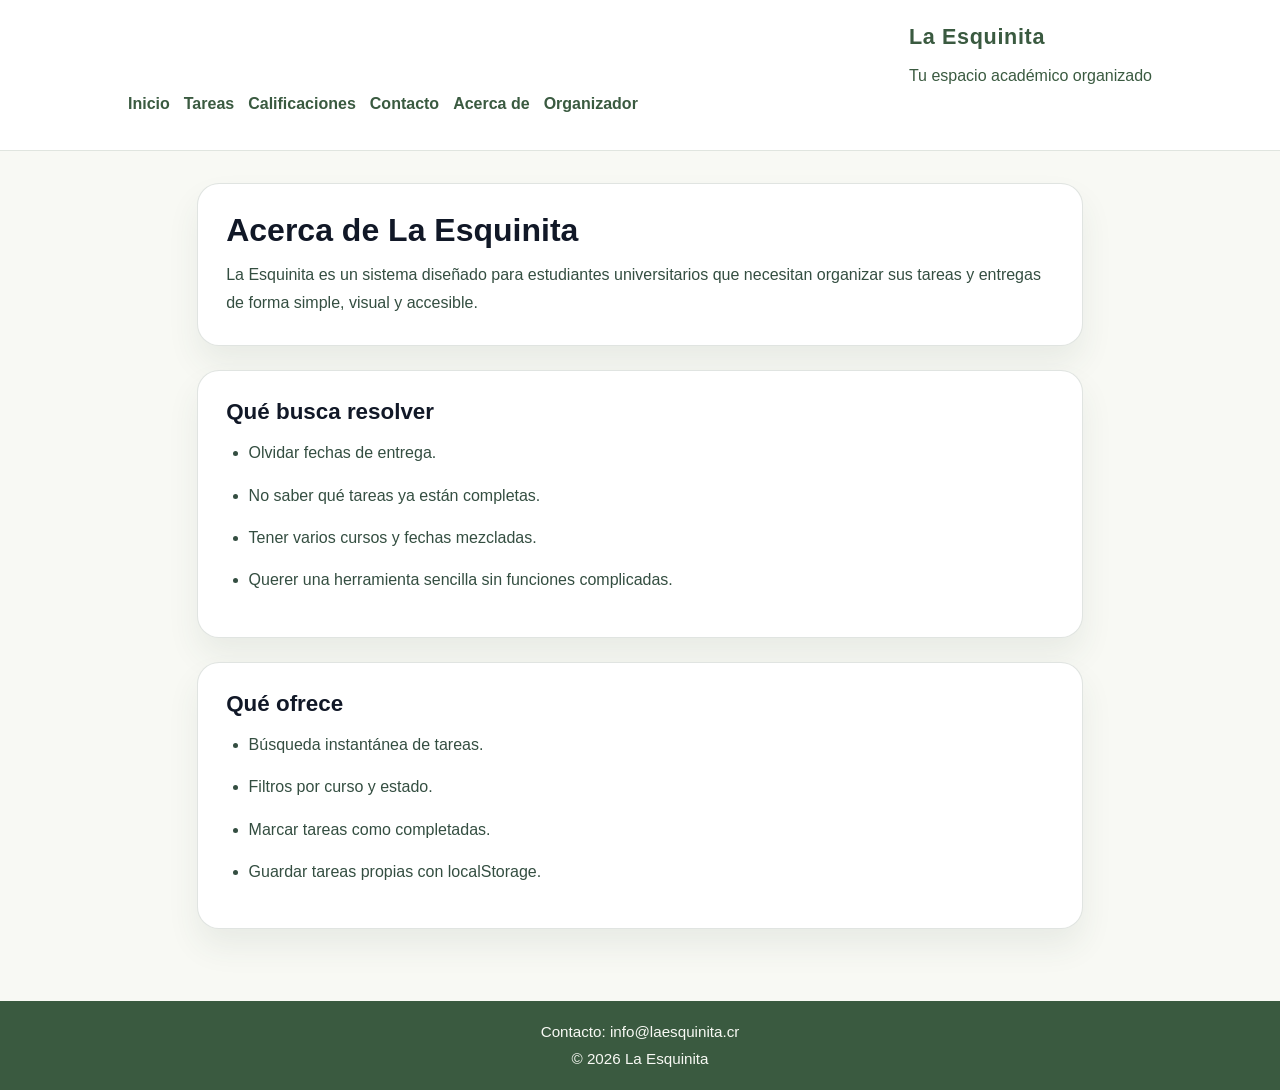
==== acerca.html @ f90dedf3 "Agregar las páginas principales y los estilos para el proyecto La Esquinita, incluyendo secciones de" ====
<!DOCTYPE html>
<html lang="es">
<head>
    <meta charset="UTF-8">
    <meta name="viewport" content="width=device-width, initial-scale=1.0">
    <meta name="description" content="Acerca de La Esquinita, sistema de organización de tareas universitarias." />
    <link rel="stylesheet" href="styles.css">
    <title>La Esquinita | Acerca de</title>
</head>
<body>
    <header>
        <div class="container">
        <div class="brand-header">
            <div class="brand-logo" aria-hidden="true"></div>
            <div>
                <p class="brand-name"><strong>La Esquinita</strong></p>
                <p class="brand-tagline">Tu espacio académico organizado</p>
            </div>
        </div>
        <nav>
            <ul>
                <li><a href="index.html">Inicio</a></li>
                <li><a href="tareas.html">Tareas</a></li>
                <li><a href="calificaciones.html">Calificaciones</a></li>
                <li><a href="contacto.html">Contacto</a></li>
                <li><a href="acerca.html">Acerca de</a></li>
                <li><a href="eventos.html">Organizador</a></li>
            </ul>
        </nav>
        </div>
    </header>

    <main>
        <div class="container">
        <section>
            <h1>Acerca de La Esquinita</h1>
            <p>La Esquinita es un sistema diseñado para estudiantes universitarios que necesitan organizar sus tareas y entregas de forma simple, visual y accesible.</p>
        </section>

        <section>
            <h2>Qué busca resolver</h2>
            <ul>
                <li>Olvidar fechas de entrega.</li>
                <li>No saber qué tareas ya están completas.</li>
                <li>Tener varios cursos y fechas mezcladas.</li>
                <li>Querer una herramienta sencilla sin funciones complicadas.</li>
            </ul>
        </section>

        <section>
            <h2>Qué ofrece</h2>
            <ul>
                <li>Búsqueda instantánea de tareas.</li>
                <li>Filtros por curso y estado.</li>
                <li>Marcar tareas como completadas.</li>
                <li>Guardar tareas propias con localStorage.</li>
            </ul>
        </section>
        </div>
    </main>

    <footer>
        <p>Contacto: info@laesquinita.cr</p>
        <p>© 2026 La Esquinita</p>
    </footer>
</body>
</html>
---- styles.css ----
/* Estilos generales para La Esquinita */
:root {
    color-scheme: light;
    font-family: 'Poppins', sans-serif;
    font-size: 16px;
    background-color: #F8F9F4;
    color: #344E41;
    --bg: #F8F9F4;
    --primary: #A3B18A;
    --primary-dark: #588157;
    --primary-deep: #3A5A40;
    --card: #DAD7CD;
    --accent: #BC6C25;
    --text: #344E41;
    --muted: #6D7A66;
}

* {
    box-sizing: border-box;
}

body {
    margin: 0;
    padding: 0;
    background: var(--bg);
    color: var(--text);
}

.container {
    width: min(1024px, 90%);
    margin: 0 auto;
}

header {
    background: #FFFFFF;
    color: var(--primary-deep);
    padding: 18px 0;
    border-bottom: 1px solid rgba(86, 112, 80, 0.18);
}

main {
    padding: 32px 0 48px;
}

header p {
    margin: 0;
}

.brand-header {
    display: flex;
    align-items: center;
    gap: 16px;
    justify-content: space-between;
    flex-wrap: wrap;
}

.brand-logo {
    width: 70px;
    height: 70px;
    border-radius: 22px;
    background: linear-gradient(180deg, var(--brand-base), #3f5f46);
    box-shadow: inset 0 0 0 3px rgba(255,255,255,0.35);
    position: relative;
    flex-shrink: 0;
}

.brand-logo::before,
.brand-logo::after {
    content: "";
    position: absolute;
    border-radius: 999px;
    background: var(--brand-warm);
}

.brand-logo::before {
    width: 36px;
    height: 36px;
    left: 12px;
    top: 14px;
}

.brand-logo::after {
    width: 18px;
    height: 18px;
    right: 10px;
    bottom: 10px;
}

.brand-name {
    font-size: 1.35rem;
    letter-spacing: 0.03em;
    margin-bottom: 6px;
}

.brand-tagline {
    color: var(--brand-accent);
    margin-top: 0;
}

nav ul {
    display: flex;
    flex-wrap: wrap;
    gap: 14px;
    padding: 0;
    margin: 0;
    list-style: none;
}

nav a {
    color: var(--primary-deep);
    text-decoration: none;
    font-weight: 600;
}

nav a:hover,
nav a:focus {
    color: var(--primary);
}

main {
    max-width: 1024px;
    margin: 0 auto;
    padding: 32px 20px 48px;
}

section {
    background: #FFFFFF;
    border: 1px solid rgba(133, 148, 135, 0.25);
    border-radius: 22px;
    box-shadow: 0 18px 32px rgba(52, 78, 65, 0.08);
    padding: 28px;
    margin-bottom: 24px;
}

h1,
h2,
h3 {
    color: #111827;
    margin-top: 0;
}

h1 {
    font-size: clamp(2rem, 2.4vw, 2.6rem);
    margin-bottom: 12px;
}

h2 {
    font-size: 1.4rem;
    margin-bottom: 14px;
}

p,
ul,
ol {
    line-height: 1.75;
    margin: 0;
}

ul,
ol {
    padding-left: 1.4rem;
}

li {
    margin-bottom: 0.9rem;
}

.button,
a.button {
    display: inline-block;
    padding: 0.95rem 1.6rem;
    border-radius: 999px;
    text-decoration: none;
    transition: transform 0.2s ease, background 0.25s ease;
    margin-right: 0.9rem;
    font-weight: 600;
    cursor: pointer;
}

.button-primary {
    background: var(--primary);
    color: #FFFFFF;
    border: none;
}

.button:hover,
.button:focus {
    transform: translateY(-1px);
}

.button-primary:hover,
.button-primary:focus {
    background: var(--primary-dark);
}

.button-row {
    margin-top: 18px;
}

.stats-grid,
.grade-grid,
.tasks-grid {
    display: grid;
    gap: 18px;
}

.stats-grid {
    grid-template-columns: repeat(3, minmax(160px, 1fr));
    margin-top: 18px;
}

.grade-grid {
    grid-template-columns: repeat(auto-fit, minmax(220px, 1fr));
    margin-top: 18px;
}

.tasks-grid {
    grid-template-columns: 1fr;
}

.stat-card,
.grade-card,
.control-card,
.task-card {
    background: var(--card);
    border-radius: 18px;
    padding: 20px;
}

.control-card {
    border: 1px solid rgba(88, 129, 87, 0.18);
}

.task-card {
    border: 1px solid rgba(88, 129, 87, 0.18);
}

.task-top {
    display: flex;
    justify-content: space-between;
    gap: 16px;
    flex-wrap: wrap;
    align-items: center;
    margin-bottom: 16px;
}

.task-course {
    font-size: 0.95rem;
    margin: 0 0 6px;
    color: var(--primary-dark);
    font-weight: 600;
}

.task-description {
    margin-bottom: 20px;
    color: var(--text);
}

.task-meta {
    display: flex;
    justify-content: space-between;
    gap: 14px;
    flex-wrap: wrap;
    align-items: center;
}

.task-actions {
    display: flex;
    gap: 10px;
    flex-wrap: wrap;
}

.status-chip {
    display: inline-flex;
    align-items: center;
    justify-content: center;
    padding: 8px 12px;
    border-radius: 999px;
    font-size: 0.85rem;
    font-weight: 700;
    text-transform: uppercase;
    letter-spacing: 0.04em;
}

.status-pendiente {
    background: rgba(188, 108, 37, 0.12);
    color: #8E4A0C;
}

.status-completada {
    background: rgba(88, 129, 87, 0.18);
    color: var(--primary-dark);
}

.button-secondary {
    background: transparent;
    color: var(--primary-deep);
    border: 1px solid rgba(52, 78, 65, 0.2);
}

.button-secondary:hover,
.button-secondary:focus {
    background: rgba(88, 129, 87, 0.1);
}

.field-group {
    display: grid;
    gap: 10px;
}

.field-full {
    grid-column: 1 / -1;
}

.form-grid {
    display: grid;
    gap: 18px;
}

input,
select,
textarea {
    width: 100%;
    padding: 14px 16px;
    border: 1px solid rgba(88, 129, 87, 0.18);
    border-radius: 14px;
    font: inherit;
    color: var(--text);
    background: #FFFFFF;
}

input:focus,
select:focus,
textarea:focus {
    outline: 2px solid rgba(163, 177, 138, 0.35);
    outline-offset: 2px;
}

.help-text {
    color: var(--muted);
    margin-bottom: 12px;
}

.empty-state {
    margin-top: 14px;
    color: var(--muted);
}

.control-actions {
    display: flex;
    flex-direction: column;
    justify-content: space-between;
}

footer {
    background: #3A5A40;
    color: #F8F9F4;
    text-align: center;
    padding: 18px 20px;
    font-size: 0.95rem;
}

@media (max-width: 840px) {
    .stats-grid,
    .grade-grid,
    .tasks-grid {
        grid-template-columns: 1fr;
    }
}

@media (max-width: 640px) {
    nav ul {
        flex-direction: column;
    }

    .button-row {
        display: grid;
        gap: 10px;
    }

    a.button {
        width: 100%;
        margin-right: 0;
        text-align: center;
    }
}
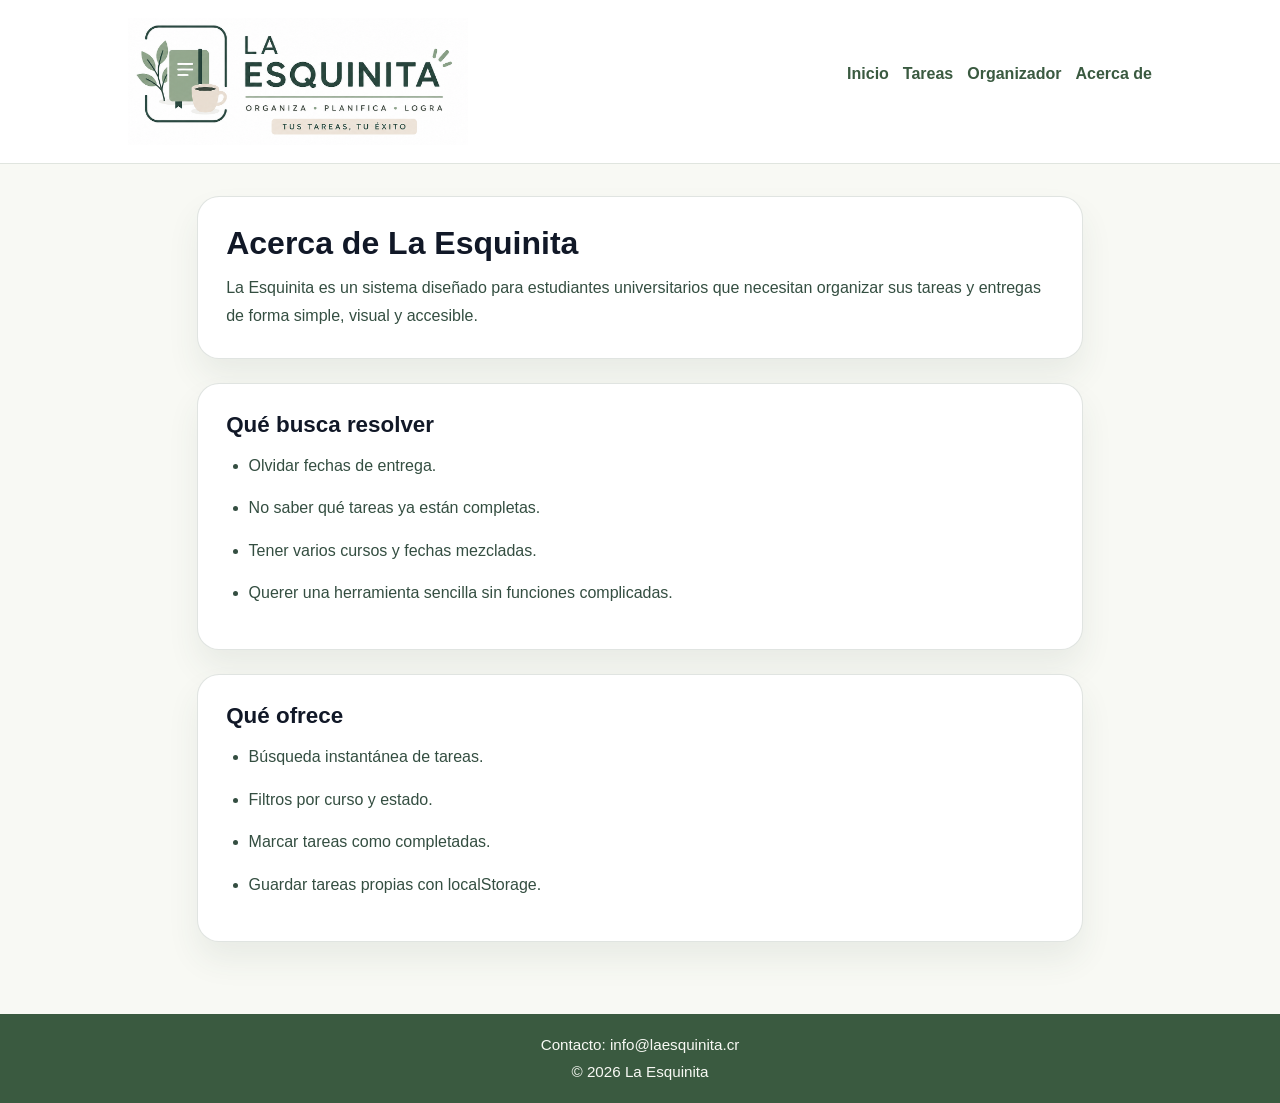
==== commit 7e200556: "cambios en la parte visual" ====
--- a/acerca.html
+++ b/acerca.html
@@ -9,25 +9,22 @@
 </head>
 <body>
     <header>
-        <div class="container">
+       <div class="container">
+
         <div class="brand-header">
-            <div class="brand-logo" aria-hidden="true"></div>
-            <div>
-                <p class="brand-name"><strong>La Esquinita</strong></p>
-                <p class="brand-tagline">Tu espacio académico organizado</p>
-            </div>
+            <img src="asset/images/logo 2.0.png" alt="Logo La Esquinita" class="logo-img">
         </div>
+
         <nav>
             <ul>
                 <li><a href="index.html">Inicio</a></li>
                 <li><a href="tareas.html">Tareas</a></li>
-                <li><a href="calificaciones.html">Calificaciones</a></li>
-                <li><a href="contacto.html">Contacto</a></li>
+                <li><a href="Organizador.html">Organizador</a></li>
                 <li><a href="acerca.html">Acerca de</a></li>
-                <li><a href="eventos.html">Organizador</a></li>
             </ul>
         </nav>
-        </div>
+
+    </div>
     </header>
 
     <main>
--- a/styles.css
+++ b/styles.css
@@ -5,6 +5,7 @@
     font-size: 16px;
     background-color: #F8F9F4;
     color: #344E41;
+
     --bg: #F8F9F4;
     --primary: #A3B18A;
     --primary-dark: #588157;
@@ -38,6 +39,12 @@
     border-bottom: 1px solid rgba(86, 112, 80, 0.18);
 }
 
+header .container {
+    display: flex;
+    justify-content: space-between;
+    align-items: center;
+}
+
 main {
     padding: 32px 0 48px;
 }
@@ -46,55 +53,16 @@
     margin: 0;
 }
 
+/* Logo */
 .brand-header {
     display: flex;
     align-items: center;
-    gap: 16px;
-    justify-content: space-between;
-    flex-wrap: wrap;
-}
-
-.brand-logo {
-    width: 70px;
-    height: 70px;
-    border-radius: 22px;
-    background: linear-gradient(180deg, var(--brand-base), #3f5f46);
-    box-shadow: inset 0 0 0 3px rgba(255,255,255,0.35);
-    position: relative;
-    flex-shrink: 0;
-}
-
-.brand-logo::before,
-.brand-logo::after {
-    content: "";
-    position: absolute;
-    border-radius: 999px;
-    background: var(--brand-warm);
-}
-
-.brand-logo::before {
-    width: 36px;
-    height: 36px;
-    left: 12px;
-    top: 14px;
-}
-
-.brand-logo::after {
-    width: 18px;
-    height: 18px;
-    right: 10px;
-    bottom: 10px;
-}
-
-.brand-name {
-    font-size: 1.35rem;
-    letter-spacing: 0.03em;
-    margin-bottom: 6px;
-}
-
-.brand-tagline {
-    color: var(--brand-accent);
-    margin-top: 0;
+}
+
+.logo-img {
+    width: 340px;
+    height: auto;
+    display: block;
 }
 
 nav ul {
@@ -369,8 +337,19 @@
 }
 
 @media (max-width: 640px) {
+
+    header .container {
+        flex-direction: column;
+        gap: 15px;
+    }
+
+    .logo-img {
+        width: 180px;
+    }
+
     nav ul {
         flex-direction: column;
+        text-align: center;
     }
 
     .button-row {
@@ -383,4 +362,4 @@
         margin-right: 0;
         text-align: center;
     }
-}
+}
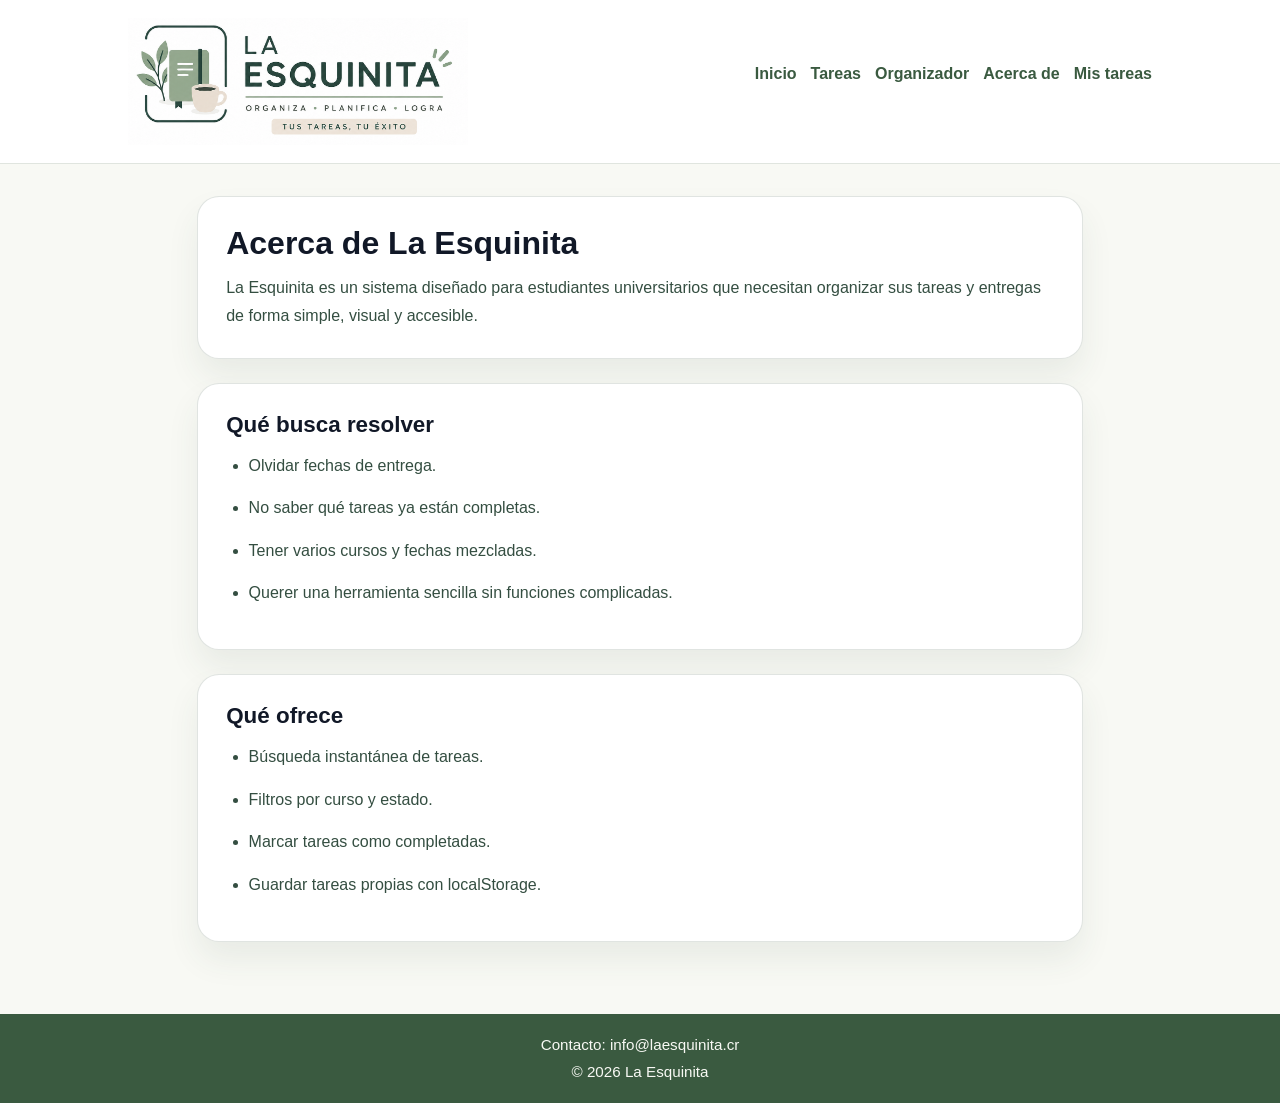
==== commit 4f026fbc: "creacion de clases y arreglos" ====
--- a/acerca.html
+++ b/acerca.html
@@ -21,6 +21,7 @@
                 <li><a href="tareas.html">Tareas</a></li>
                 <li><a href="Organizador.html">Organizador</a></li>
                 <li><a href="acerca.html">Acerca de</a></li>
+                <li><a href="misTareas.html">Mis tareas</a></li>
             </ul>
         </nav>
 
